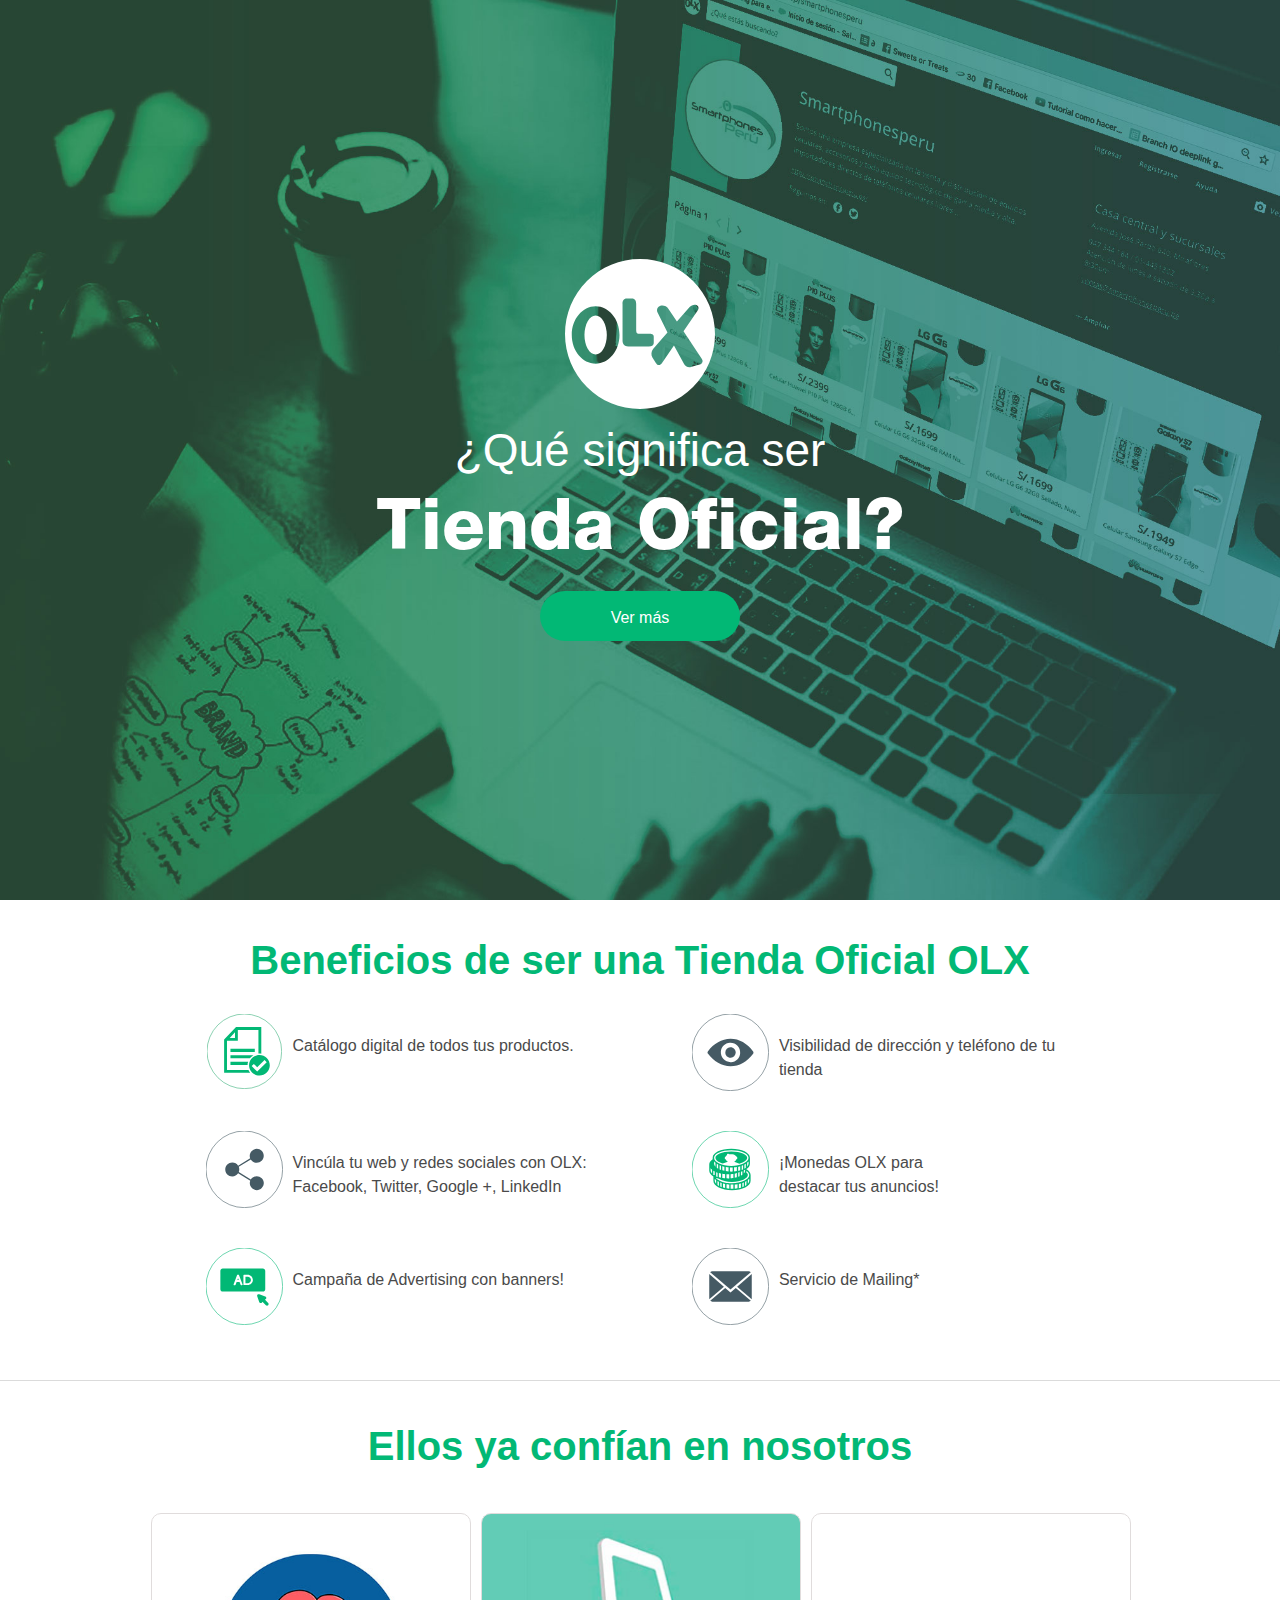
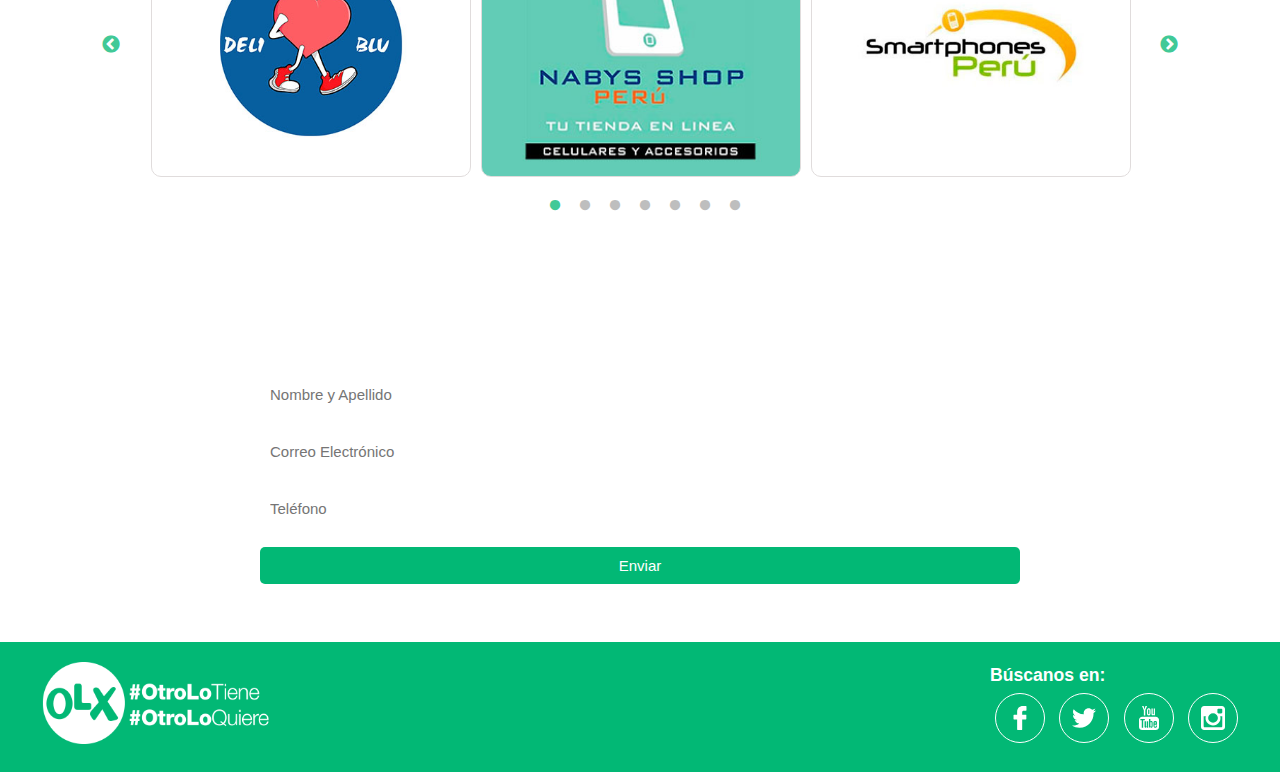
==== index.html @ 279e639b "agregando" ====
<!DOCTYPE html>
<html lang="es">

<head>
  <meta charset="UTF-8">
  <meta name="viewport" content="width=device-width, initial-scale=1.0">
  <meta http-equiv="X-UA-Compatible" content="ie=edge">
  <title>Tiendas Oficiales OLX</title>
  <link rel="stylesheet" href="css/bulma.css">
  <link rel="stylesheet" href="css/slick.css">
  <link rel="stylesheet" href="css/slick-theme.css">
  <link rel="stylesheet" href="css/estilos.css">
  <link rel="shortcut icon" href="img/logoOLX.png" type="image/x-icon" />


</head>

<body>

  <header class="hero is-fullheight vendelopormi ">
    <div class="hero-body">
      <div class="container">
        <div class="logovendelo-por-mi">
          <img src="img/logo-vendelo-por-mi.svg" width="350px" alt="">
        </div>
        <div class="texto-vendelo-por-mi">
          <h2>¿Qué significa ser </h2>
          <h1>Tienda Oficial?</h1>

          <br>
          <a href="#vender" id="venderauto">Ver más</a>
        </div>
      </div>
    </div>

  </header>

  <section class="comohacemos" id="vender">
    <h1>Beneficios de ser una Tienda Oficial OLX</h1>
    <br>
    <article class="contenedor-items">

      <div class="item-vendelo">
        <div class="imagen-item"></div>
        <p class="texto">Catálogo digital de todos tus productos.</p>
      </div>

      <div class="item-vendelo">
        <div class="imagen-item " style="background:url(img/eye.svg); background-position: right top;background-repeat: no-repeat;background-size: 53%;"></div>
        <p class="texto">Visibilidad de dirección y teléfono de tu tienda</p>
      </div>

      <div class="item-vendelo">
        <div class="imagen-item" style="background:url(img/share.svg); background-position: right top;background-repeat: no-repeat;background-size: 53%;"></div>
        <p class="texto">Vincúla tu web y redes sociales con OLX: Facebook, Twitter, Google +, LinkedIn</p>
      </div>

      <div class="item-vendelo">
        <div class="imagen-item" style="background:url(img/coins.svg); background-position: right top;background-repeat: no-repeat;background-size: 53%;"></div>
        <p class="texto">¡Monedas OLX para<br>destacar tus anuncios!</p>
      </div>

      <div class="item-vendelo" >
        <div class="imagen-item" style="background:url(img/click-ad.svg); background-position: right top;background-repeat: no-repeat;background-size: 53%;"></div>
        <p class="texto">Campaña de Advertising con banners!</p>
      </div>

      <div class="item-vendelo">
        <div class="imagen-item " style="background:url(img/close-envelope.svg); background-position: right top;background-repeat: no-repeat;background-size: 53%;"></div>
        <p class="texto">Servicio de Mailing*</p>
      </div>


    </article>
  </section>




<hr>

  <section class="comohacemos" id="hacemos">
    <h1>Ellos ya confían en nosotros</h1>
    <br>
    <article class="contenedor-items">
      <div class="slider-logos columns">
        



        <div class="slide-logo column is-4 Deliblu">
          <div class="mascara">
            <div class="contenedor-mascara">
              <h2 class="titulo">Deliblu</h2>
              <p class="contenido">Bazar de productos tecnológicos y smartphones gama media y alta libres de fábrica en todas las marcas con garantía
                incluida y accesorios originales y de alta calidad.</p>
              <a href="https://www.olx.com.pe/shop/deliblu">Ver micrositio</a>
            </div>
          </div>

        </div>

        <div class="slide-logo column is-4 Nabys">
          <div class="mascara">
            <div class="contenedor-mascara">

              <h2 class="titulo">Nabys</h2>
              <p class="contenido">Empresa dedicada a la venta de celulares y accesorios. Tenemos las mejores marcas originales y al mejor precio
                del mercado. Llámanos y haz tu reserva ¡ya!</p>
              <a href="https://www.olx.com.pe/shop/nabysshopperu">Ver micrositio</a>
            </div>
          </div>

        </div>


         <div class="slide-logo column is-4 smartphonesperu">
          <div class="mascara">
            <div class="contenedor-mascara">
              <h2 class="titulo">Smartphones Perú</h2>
              <p class="contenido">Empresa dedicada a la venta, distribución y servicio técnico especializado en equipos celulares, accesorios y todo equipo tecnológico de gama media y alta.</p>
              <a href="https://www.olx.com.pe/shop/smartphonesperu">Ver micrositio</a>
            </div>
          </div>

        </div>
        

         <div class="slide-logo column is-4 Touchking">
          <div class="mascara">
            <div class="contenedor-mascara">

              <h2 class="titulo">Touchking</h2>
              <p class="contenido">Somos una empresa dedicada a la importación y venta de Smartphones y Accesorios de diferentes marcas.</p>
              <a href="https://lima-lima.olx.com.pe/shop/touchking">Ver micrositio</a>
            </div>
          </div>

        </div>


 <div class="slide-logo column is-4 Mayju">
          <div class="mascara">
            <div class="contenedor-mascara">

              <h2 class="titulo">Mayju</h2>
              <p class="contenido">Somos una empresa dedicada a la venta de equipos y accesorios, nuestro objetivo es ofrecer equipos libres. Somos una empresa solida, tenemos una larga lista de clientes que lo acreditan.</p>
              <a href="https://lima-lima.olx.com.pe/shop/mayjumoviles">Ver micrositio</a>
            </div>
          </div>

        </div>




        <div class="slide-logo column is-4 DaStore">
          <div class="mascara">
            <div class="contenedor-mascara">

              <h2 class="titulo">Da Store</h2>
              <p class="contenido">Empresa peruana dedicada a la venta de fundas y accesorios para celulares de gama alta, con excelentes diseños
                y de las mejores marcas.</p>
              <a href="">Ver micrositio</a>
            </div>
          </div>

        </div>


        <div class="slide-logo column is-4 Cahema">
          <div class="mascara">
            <div class="contenedor-mascara">
              <h2 class="titulo">Grupo Cahema</h2>
              <p class="contenido">Empresa distribuidora de herramientas eléctricas de las marcas Bosch, Dewalt, Makita, Skil, Dremel, Stanley,
                Black and Decker y Karcher.</p>
              <a href="https://lima-lima.olx.com.pe/shop/tiendacahema">Ver micrositio</a>
            </div>
          </div>

        </div>

        <div class="slide-logo column is-4 DX">
          <div class="mascara">
            <div class="contenedor-mascara">
              <h2 class="titulo">DX Perú</h2>
              <p class="contenido">Tienda online que ofrece celulares libres de importación de las mejores marcas, tablets y accesorios originales.</p>
              <a href="https://lima-lima.olx.com.pe/shop/dxperucelulares">Ver micrositio</a>
            </div>
          </div>

        </div>

        <div class="slide-logo column is-4 Servitec">
          <div class="mascara">
            <div class="contenedor-mascara">
              <h2 class="titulo">Servitec Perú Ventas</h2>
              <p class="contenido">Empresa dedicada a la venta y distribución de equipos Seminuevos de EEUU: PC, Monitores, Laptops y All In One
                con garantía.</p>
              <a href="https://lima-lima.olx.com.pe/shop/SERVITECPERUVENTA">Ver micrositio</a>
            </div>
          </div>

        </div>

        <div class="slide-logo column is-4 Celulares">
          <div class="mascara">
            <div class="contenedor-mascara">
              <h2 class="titulo">Celulares USA</h2>
              <p class="contenido">Empresa especializada en la venta y distribución de equipos celulares libres de fábrica de alta demanda en
                el mercado.</p>
              <a href="https://lima-lima.olx.com.pe/shop/teoboris30">Ver micrositio</a>
            </div>
          </div>

        </div>

        <div class="slide-logo column is-4 Karluc">
          <div class="mascara">
            <div class="contenedor-mascara">
              <h2 class="titulo">Karluc Service</h2>
              <p class="contenido">Empresa seria dedicada a la reparación y mantenimiento de electrodomésticos, brindando la mejor calidad de
                servicio integral.</p>
              <a href="https://lima-lima.olx.com.pe/shop/lcoronadoalvarado">Ver micrositio</a>
            </div>
          </div>

        </div>

        <div class="slide-logo column is-4 Mobile">
          <div class="mascara">
            <div class="contenedor-mascara">
              <h2 class="titulo">Mobile Sac</h2>
              <p class="contenido">Tienda especializada en la venta de equipos celulares de diversas marcas: Apple, Samsung, Motorola, Xiaomi,
                Huawei, entre otros.</p>
              <a href="https://lima-lima.olx.com.pe/shop/MobilSac">Ver micrositio</a>
            </div>
          </div>

        </div>

        <div class="slide-logo column is-4 Claro">
          <div class="mascara">
            <div class="contenedor-mascara">
              <h2 class="titulo">Claro Promociones</h2>
              <p class="contenido">Tienda dedicada a brindar asesoría personalizada en la adquisición de servicio móvil CLARO con un mejor y efectivo
                servicio, y con total garantía.</p>
              <a href="https://lima-lima.olx.com.pe/shop/claropromociones">Ver micrositio</a>
            </div>
          </div>

        </div>

        <div class="slide-logo column is-4 OWL">
          <div class="mascara">
            <div class="contenedor-mascara">
              <h2 class="titulo">OWL Store</h2>
              <p class="contenido">Tienda especializada en brindar celulares de gama alta, gama media, smart watch, Case, nuevos con garantia.</p>
              <a href="https://ciudadcusco.olx.com.pe/shop/OwlStore">Ver micrositio</a>
            </div>
          </div>

        </div>


        <div class="slide-logo column is-4 Nikkei">
          <div class="mascara">
            <div class="contenedor-mascara">
              <h2 class="titulo">Nikkei Shop</h2>
              <p class="contenido">Nikkei Shop ofrece variedad de regalos para las personas que desean entregar buenos deseos.</p>
              <a href="https://lima-lima.olx.com.pe/shop/hidehiga">Ver micrositio</a>
            </div>
          </div>

        </div>


        <div class="slide-logo column is-4 CompuOfertas">
          <div class="mascara">
            <div class="contenedor-mascara">
              <h2 class="titulo">CompuOfertas Perú</h2>
              <p class="contenido">Empresa con mayor distribución de partes y suministros de equipos de cómputo en Lima y provincias.</p>
              <a href="https://lima-lima.olx.com.pe/shop/compuofertasperu">Ver micrositio</a>
            </div>
          </div>

        </div>


        <div class="slide-logo column is-4 LaTienda">
          <div class="mascara">
            <div class="contenedor-mascara">
              <h2 class="titulo">LaTienda.pe</h2>
              <p class="contenido">Somos una empresa que comercializamos equipos celulares de las principales marcas como Samsung, Huawei, Motorola
                y LG a los mejores precios.</p>
              <a href="https://lima-lima.olx.com.pe/shop/latiendape">Ver micrositio</a>
            </div>
          </div>

        </div>



        <div class="slide-logo column is-4 Duvalmark">
          <div class="mascara">
            <div class="contenedor-mascara">
              <h2 class="titulo">Duvalmark</h2>
              <p class="contenido">Tienda OnLine dedicados a la Venta de productos tecnológicos como: Tv Ultra HD, 4K, Curvo, Super UHD, racks,
                tablets, Blue Ray y accesorios.</p>
              <a href="https://ciudadarequipa.olx.com.pe/shop/duvalmark">Ver micrositio</a>
            </div>
          </div>

        </div>




        <div class="slide-logo column is-4 Cubera">
          <div class="mascara">
            <div class="contenedor-mascara">
              <h2 class="titulo">La Tienda Cubera</h2>
              <p class="contenido">Somos un equipo de trabajo especializado en cubos mágicos. Ofrecemos productos de sano entretenimiento para
                jóvenes, niños y adultos.</p>
              <a href="https://lima-lima.olx.com.pe/shop/latiendacubera">Ver micrositio</a>
            </div>
          </div>

        </div>

        <div class="slide-logo column is-4 ninet">
          <div class="mascara">
            <div class="contenedor-mascara">
              <h2 class="titulo">Ninet Vilchez</h2>
              <p class="contenido">Empresa dedicada a la venta de productos multicategoría, desde juguetes hasta stickers, de ropa a libros.</p>
              <a href="https://lima-lima.olx.com.pe/shop/NinetVilchez">Ver micrositio</a>
            </div>
          </div>

        </div>


        <div class="slide-logo column is-4 jared">
          <div class="mascara">
            <div class="contenedor-mascara">
              <h2 class="titulo">Jared</h2>
              <p class="contenido">Tienda dedicada a la venta de Electrodomésticos, Audio-Vídeo y Cómputo con envíos a todo el Perú, delivery
                en Lima, y con posibilidad de recojo presencial.</p>
              <a href="https://www.olx.com.pe/shop/electrodomesticosjared">Ver micrositio</a>
            </div>
          </div>
        </div>



      </div>



    </article>
  </section>


  <section class="formulario-tiendaoficial">
    <h1>¿Quieres ser una Tienda Oficial?</h1>
    <p>Déjanos tus datos y nos pondremos en contacto contigo</p>
      <iframe name="hidden_iframe" id="hidden_iframe" style="display:none;" onload="if(submitted) {window.location='gracias.html';}"></iframe>
      <form class="tienda-subs" action="https://docs.google.com/forms/d/e/1FAIpQLSf_vtABF5Qgp-N_7PwGCrC4tGD3THALgOIfQ1XDPTIVQpujQg/formResponse" method="post" target="hidden_iframe" onsubmit="submitted=true;">
       <input type="text" class="campos"  name="entry.1971786488" placeholder="Nombre y Apellido" required>
       <input type="text" class="campos" name="entry.1432996918"  placeholder="Correo Electrónico"  required>
       <input type="number" class="campos"  name="entry.818805074"  placeholder="Teléfono" required>
       <input type="submit" value="Enviar">
     </form>
  </section>





  <footer class="footer-sifm ">
    <div class="logo-olx"></div>
    <div class="redes-sociales">
      <div class="redes-sifm">
        <h3>Búscanos en:</h3>

        <ul class="socials">
          <li style="background:url(img/facebook.svg); background-size:50%; background-position:center; background-repeat:no-repeat;">
            <a href="https://www.facebook.com/OLXperu/" target="_blank" style="width:100%; height:100%; display:block;"></a>
          </li>
          <li style="background:url(img/twitter.svg); background-size:50%; background-position:center; background-repeat:no-repeat;">
            <a href="https://twitter.com/OLXPeru" target="_blank" style="width:100%; height:100%; display:block;"></a>
          </li>
          <li style="background:url(img/youtube.svg); background-size:50%; background-position:center; background-repeat:no-repeat;">
            <a href="https://www.youtube.com/user/OLXPeru" target="_blank" style="width:100%; height:100%; display:block;"></a>
          </li>
          <li style="background:url(img/instagram.svg); background-size:50%; background-position:center; background-repeat:no-repeat;">
            <a href="https://www.instagram.com/OLXperu/" target="_blank" style="width:100%; height:100%; display:block;"></a>
          </li>
        </ul>
      </div>
    </div>
  </footer>
  <script src="https://ajax.googleapis.com/ajax/libs/jquery/3.2.1/jquery.min.js"></script>
  <script src="js/slick.min.js"></script>

  <script type="text/javascript" src="js/scripts.js"></script>

  <script>
    (function (i, s, o, g, r, a, m) {
      i['GoogleAnalyticsObject'] = r; i[r] = i[r] || function () {
        (i[r].q = i[r].q || []).push(arguments)
      }, i[r].l = 1 * new Date(); a = s.createElement(o),
        m = s.getElementsByTagName(o)[0]; a.async = 1; a.src = g; m.parentNode.insertBefore(a, m)
    })(window, document, 'script', 'https://www.google-analytics.com/analytics.js', 'ga');

    ga('create', 'UA-88112833-3', 'auto');
    ga('send', 'pageview');
  </script>


</body>

</html>
---- css/estilos.css ----
* {
  margin: 0;
  padding: 0;
  box-sizing: border-box;
  font-family: 'Helvetica'; 
  outline: 0;}

@font-face {
  font-family: 'helveticablack';
  src: url("fonts/HelveticaNeueLTPro-Hv.eot");
  src: url("fonts/HelveticaNeueLTPro-Hv.eot?#iefix") format("embedded-opentype"), url("fonts/HelveticaNeueLTPro-Hv.woff2") format("woff2"), url("fonts/HelveticaNeueLTPro-Hv.woff") format("woff"), url("fonts/HelveticaNeueLTPro-Hv.svg#HelveticaNeueLTPro-Hv") format("svg");
  font-weight: normal;
  font-style: normal;
  font-stretch: normal;
  unicode-range: U+0-10FFFF; }
h1 {
  font-size: 40px;
  font-weight: bold;
  text-align: center;
  padding-top: 20px; }

a {
  display: block;
  max-width: 200px;
  height: 50px;
  padding: 15px;
  background-color: transparent;
  color: white;
  border-radius: 40px;
  text-align: center;
  margin: 0 auto;
  outline: 0;
  }

.formulario-tiendaoficial{
  width: 100%; height: 400px;
  background: url(http://landing.olx.com/-peru/Vendelo-Por-Mi/img/fondo-form.jpg);
  padding: 10px;
  text-align: center;
  color:  white;
  background-position: center -50px;
  -webkit-background-size: cover;
  background-size: cover;
}
.formulario-tiendaoficial form{
  width: 100%;
  max-width: 760px;
  margin:10px auto;
  display: block;
  clear: both;
}

.formulario-tiendaoficial form input{
  width: 100%;
  border-radius: 5px;
  padding: 10px;
  margin: 10px auto;
  border: 0px;
  font-size:15px;
  overflow: hidden;
}
.formulario-tiendaoficial form input[type=submit]{
  background-color: #02b875;
  color: white;
}

  .slide-logo{
    background-color: #fffcfc;
    box-sizing: border-box;
    display: inline-block;
    width: 90%;
    position: relative;
    padding-bottom: 20px;
    border: 1px solid #e0dcdc;
    height: 100%;
    min-height: 264px;
    border-radius: 10px;
    overflow: hidden;
    margin: 5px;
    background-size: cover;
    background-position: center;
    background-repeat:no-repeat;
    }
    .slide-logo p{font-size: 0.9rem;}
.slider-logos{padding: 20px;}
    .jared{
      background-image:url(../img/logos/jared.jpg);
    }
    .Deliblu{
      background-image:url(../img/logos/deliblu.jpg);
    }
    .Nabys{
      background-image:url(../img/logos/nabys-shop.jpg);
    }

     .smartphonesperu{
      background-image:url(../img/logos/smartphones-peru.jpg);
    }
    .ninet{
      background-image:url(../img/logos/nik.jpg);
    }

    .Touchking{
      background-image:url(../img/logos/touchking.jpg);
    }

    .Mayju{
      background-image:url(../img/logos/mayju.jpg);
    }


    .DaStore{
      background-image:url(../img/logos/da-store.jpg);
    }
     .Cahema{
      background-image:url(../img/logos/cahema.jpg);
    }
    .DX{
      background-image:url(../img/logos/dvperu.jpg);
    }
    .Servitec{
      background-image:url(../img/logos/servitec.jpg);
    }
    .Celulares{
      background-image:url(../img/logos/celulares-usa.jpg);
    }
    .Karluc{
      background-image:url(../img/logos/karluc.jpg);
    }
    .Mobile{
      background-image:url(../img/logos/mobil-sac.jpg);
    }
    .Claro{
      background-image:url(../img/logos/claro-promociones.jpg);
    }
    .OWL{
      background-image:url(../img/logos/owl-store.jpg);
    }
    .Nikkei{
      background-image:url(../img/logos/nikkei.jpg);
    }
    .CompuOfertas{
      background-image:url(../img/logos/compuofertas.jpg);
    }
    .LaTienda{
      background-image:url(../img/logos/latienda.jpg);
    }
    .Duvalmark{
      background-image:url(../img/logos/duvalmark.jpg);
    }
    .Cubera{
      background-image:url(../img/logos/tienda-cubera.jpg);
    }

#venderauto {
  animation-duration: 2.0s;
  animation-name: flota;
  animation-iteration-count: infinite; 
background: #02b875;}

@keyframes flota {
  0% {
    transform: scale(1); }
  50% {
    transform: scale(1.05);
    box-shadow: 0 0 15px  #02b865; }
  100% {
    transform: scale(1); } }
.vendelopormi {
  text-align: center;
  background: url("../img/header-sifm.jpg");
  color: white;
  background-size: cover;
  }

.vendelopormi h1 {
  font-size: 70px;
  padding-top: 5px;
  font-family: 'helveticablack';
  line-height: 67px;
  margin-bottom: 10px; }

.vendelopormi h2 {
  font-size: 46px;
  }

.comohacemos {
  min-height: 390px;
  padding: 10px; 
  max-width: 1024px;
  margin: 0 auto;
}

.comohacemos h1 {
  color: #02b875; }

.comohacemos .texto {
  width: 70%;
  max-width: 350px;
  float: left;
  height: 100%;
  padding: 10px;
  max-height: 74px;
  margin-top: 10px;
  }

.contenedor-items {
  max-width: 1200px;
  width: 100%;
  margin: 0 auto;
  min-height: 300px;
  }

.contenedor-items .column {
  display: inline-block; }

.item-list {
  width: 48%;
  height: 120px;
  display: inline-block; }

.imagen-item {
  background: url(../img/item-1.svg);
  background-position: right top;
  background-repeat: no-repeat;
  background-size: 52%;
  width: 30%;
  max-width: 176px;
  height: 100%;
  float: left; }




.boton-form {
  background-color: #02b875;
  -webkit-transition: ease-in-out .3s;
  -o-transition: ease-in-out .3s;
  transition: ease-in-out .3s;
  color: white;
  font-size: 1rem !important;
  cursor: pointer; }

.boton-form:hover {
  box-shadow: 0px 0px 5px rgba(1, 1, 1, 0.53); }


.contenedor-mascara{
    min-height: 100px;
    width: 100%;
    display: flex;
    align-items: center;
    flex-direction: column;
    text-align: center;
    color: white;
    position: relative;
    padding-top: 6px;
}
.mascara {
    width: 100%;
    height: 100%;
    background-color: rgba(98,203,170,0.95);
    position: absolute;
    opacity: 0;
    top: 0;
    bottom: 0;
    left: 0;
    right: 0;
    padding: 29px;
    -webkit-transition: .3s ease-in-out all;
    -o-transition: .3s ease-in-out all;
    transition: .3s ease-in-out all;
    cursor: pointer;
    text-align: center;
    display: flex;
    align-items:  center;
    }

.mascara h2{font-size: 1.3rem; color: white; font-weight: bold;}
.mascara a {background-color: white;color: #02b875;border-radius: 10px;height: 43px;padding: 10px;margin-top: 8px;}

.mascara:hover {
    opacity: 1;
}
.footer-sifm {
  width: 100%;
  margin: 0 auto;
  min-height: 130px;
  background: #02b875;
  padding: 20px;
  filter: progid:DXImageTransform.Microsoft.gradient( startColorstr='#03acb2', endColorstr='#02b875',GradientType=0 ); /* IE6-9 */
  }

.logo-olx {
  width: 50%;
  float: left;
  height: 82px;
  background: url(../img/logo-olx.png);
  background-position: 20px;
  background-size: contain;
  background-repeat: no-repeat;
  }

.redes-sifm {
  float: right;
  width: 50%;
  height: 100%;
  max-width: 270px; }

.redes-sociales h3 {
  font-size: 1.1rem;
  font-weight: bold;
  color: #ffffff;
  }

.socials {
  width: 100%;
  height: 40px;
  }

.socials a {
  }

.socials li {
  display: inline-block;
  width: 50px;
  height: 50px;
  border-radius: 50%;
  background-color: #02b875;
  background: url(../img/twitter.svg);
  background-size: 50%;
  margin: 5px;
  border: 1px solid #ffffff;
  }

.item-vendelo {
  height: 110px;
  width: 48%;
  display: inline-block; }

.flecha-ver-mas {
  width: 60px;
  height: 28px;
  cursor: pointer;
  position: absolute;
  bottom: 30px;
  left: 0;
  right: 0;
  text-align: center;
  margin: 0 auto;
  background: transparent;
  background-image: url(../img/flecha-abajo.svg);
  background-size: contain;
  background-repeat: no-repeat; }

.flecha-ver-mas a {
  background: transparent; }





@media screen and (max-width: 414px) {

  .slick-dots{bottom: -31px;}
  .vendelopormi h1 {
    font-size: 1.85em;
    line-height: 1em; }

  .vendelopormi h2 {
    font-size: 1em; }

  .costo-sifm h1 {
    padding-top: 0px; }

  h1 {
    font-size: 1.6em; }

  .pregunta {
    min-height: 110px; }

  .pregunta h3 {
    font-size: 16px;
    width: 80%;
    padding-bottom: 30px; }

  .pregunta p {
    font-size: 13px;
    display: block; }

  .logo-olx {
    width: 90%;
    max-width: 280px;
    margin: 0 auto;
    height: 82px;
    float:  inherit;
    margin-bottom: 20px;
    }

  .redes-sociales {
    width: 100%;
    text-align: center;
    margin-bottom: 30px;
    min-height: 50px;
    height: 100%;
    }

  .redes-sifm {
    width: 100%;
    text-align: center;
    float: inherit;
    margin: 0 auto;
    margin-bottom: 30px;
    }

  .item-vendelo {
    height: 110px;
    width: 90%;
    display: inline-block;
    margin: 0 auto; } }


   
}
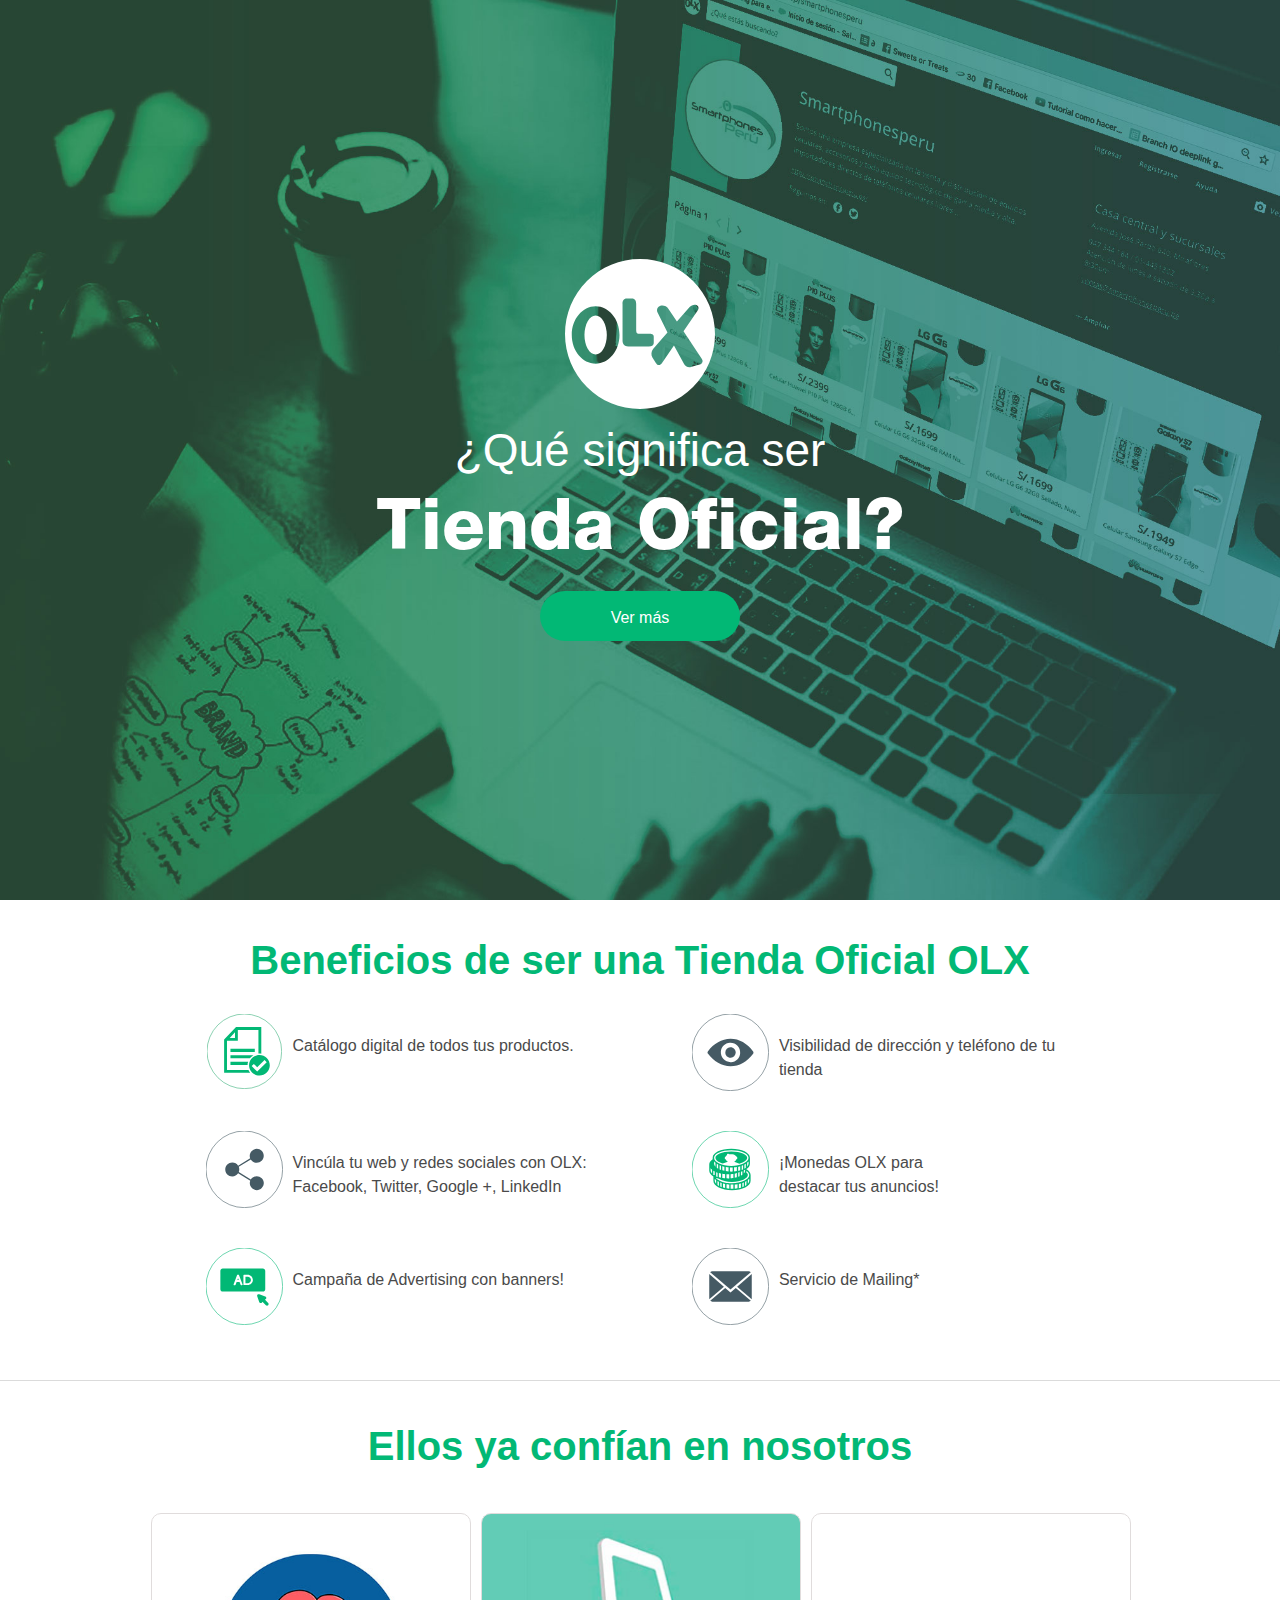
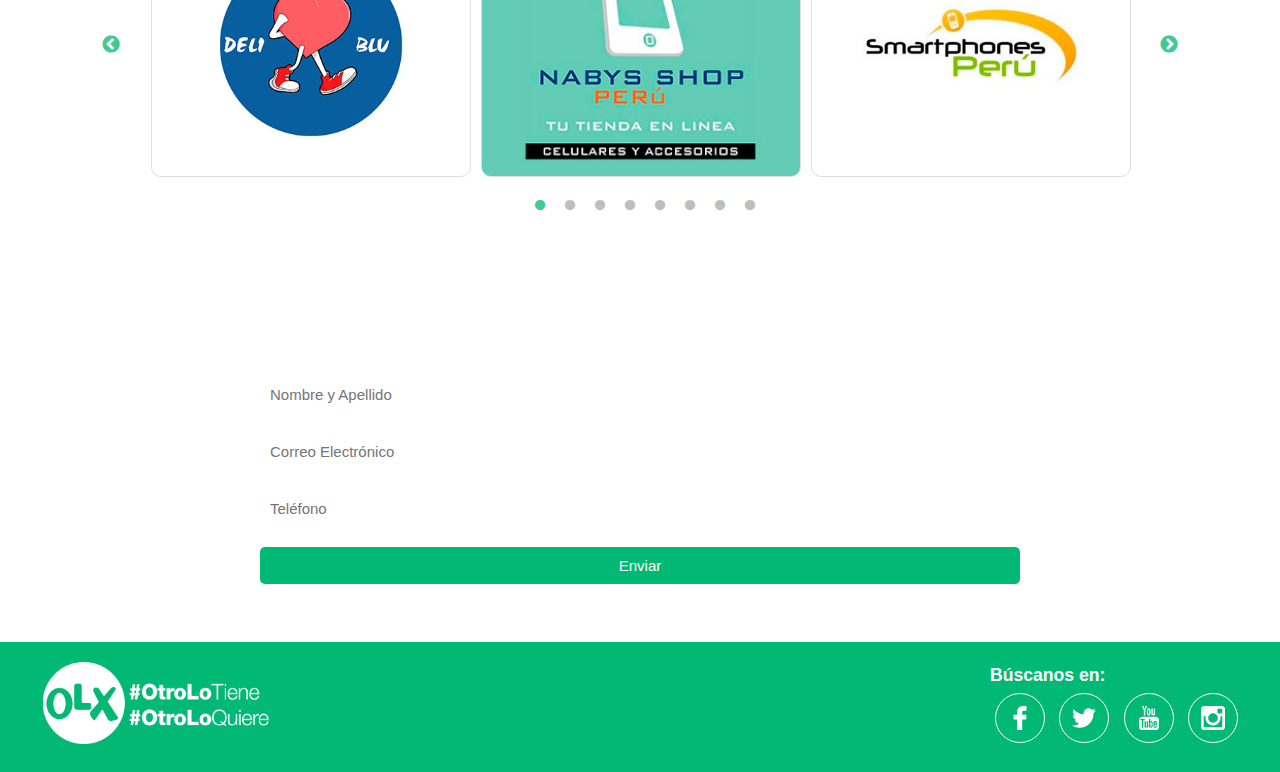
==== commit 8f9b2e5a: "cambios" ====
--- a/index.html
+++ b/index.html
@@ -151,6 +151,28 @@
 
         </div>
 
+  <div class="slide-logo column is-4 ademsis">
+          <div class="mascara">
+            <div class="contenedor-mascara">
+              <h2 class="titulo">Ademsis</h2>
+              <p class="contenido">Somos una empresa líder en el mercado de impresoras en formato ancho manteniendo nuestro liderazgo, como distribuidores oficiales de la marca HP.
+</p>
+              <a href="https://lima-lima.olx.com.pe/shop/ademsisplotter">Ver micrositio</a>
+            </div>
+          </div>
+        </div>
+
+
+          <div class="slide-logo column is-4 perushopping">
+          <div class="mascara">
+            <div class="contenedor-mascara">
+              <h2 class="titulo">Peru Shopping</h2>
+              <p class="contenido">Empresa dedicada a la venta de todo tipo de tecnología, desde cámaras hasta autoradios, laptops y accesorios.
+</p>
+              <a href="https://www.olx.com.pe/shop/perudeshopping">Ver micrositio</a>
+            </div>
+          </div>
+        </div>
 
 
 
@@ -351,6 +373,7 @@
           </div>
         </div>
 
+        
 
 
       </div>
--- a/css/estilos.css
+++ b/css/estilos.css
@@ -123,6 +123,15 @@
     }
     .Celulares{
       background-image:url(../img/logos/celulares-usa.jpg);
+    }
+
+    .ademsis{
+      background-image:url(../img/logos/ademsis.jpg);
+    }
+
+
+    .perushopping{
+      background-image:url(../img/logos/perushopping.jpg);
     }
     .Karluc{
       background-image:url(../img/logos/karluc.jpg);
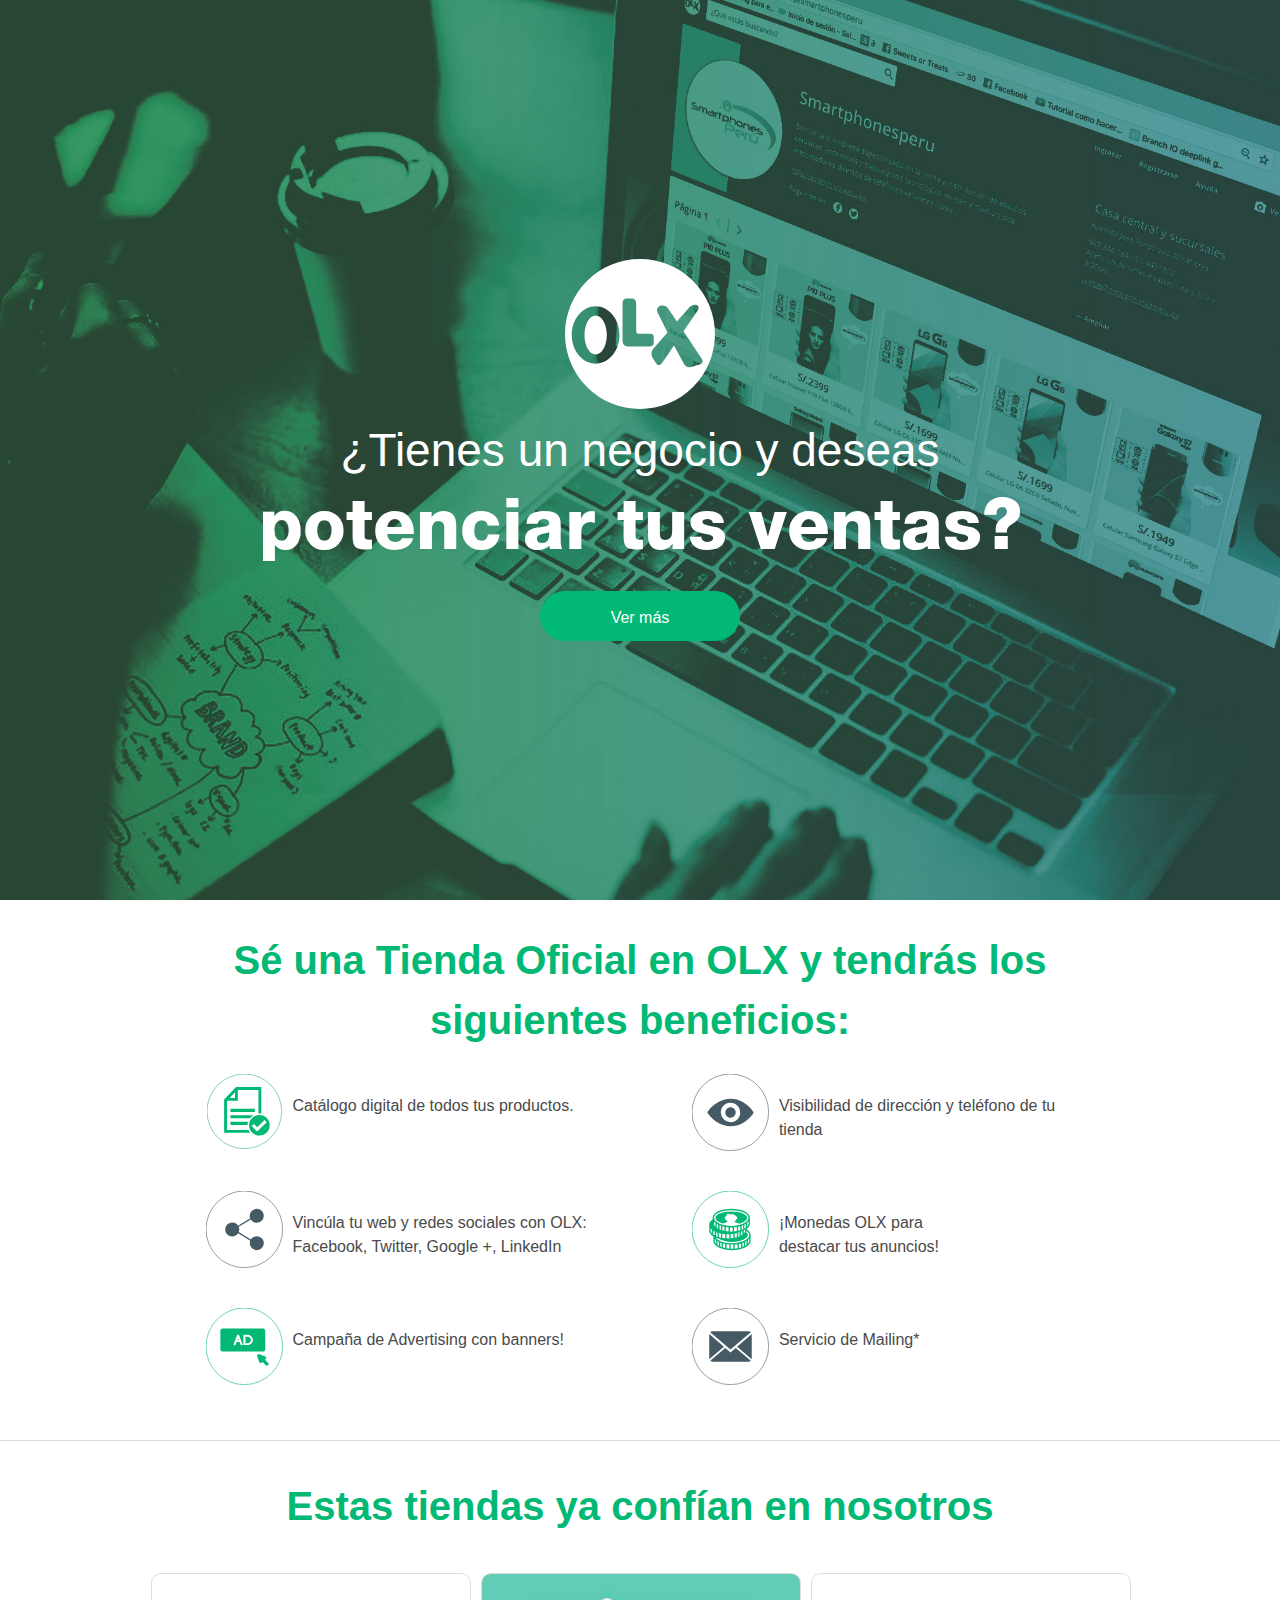
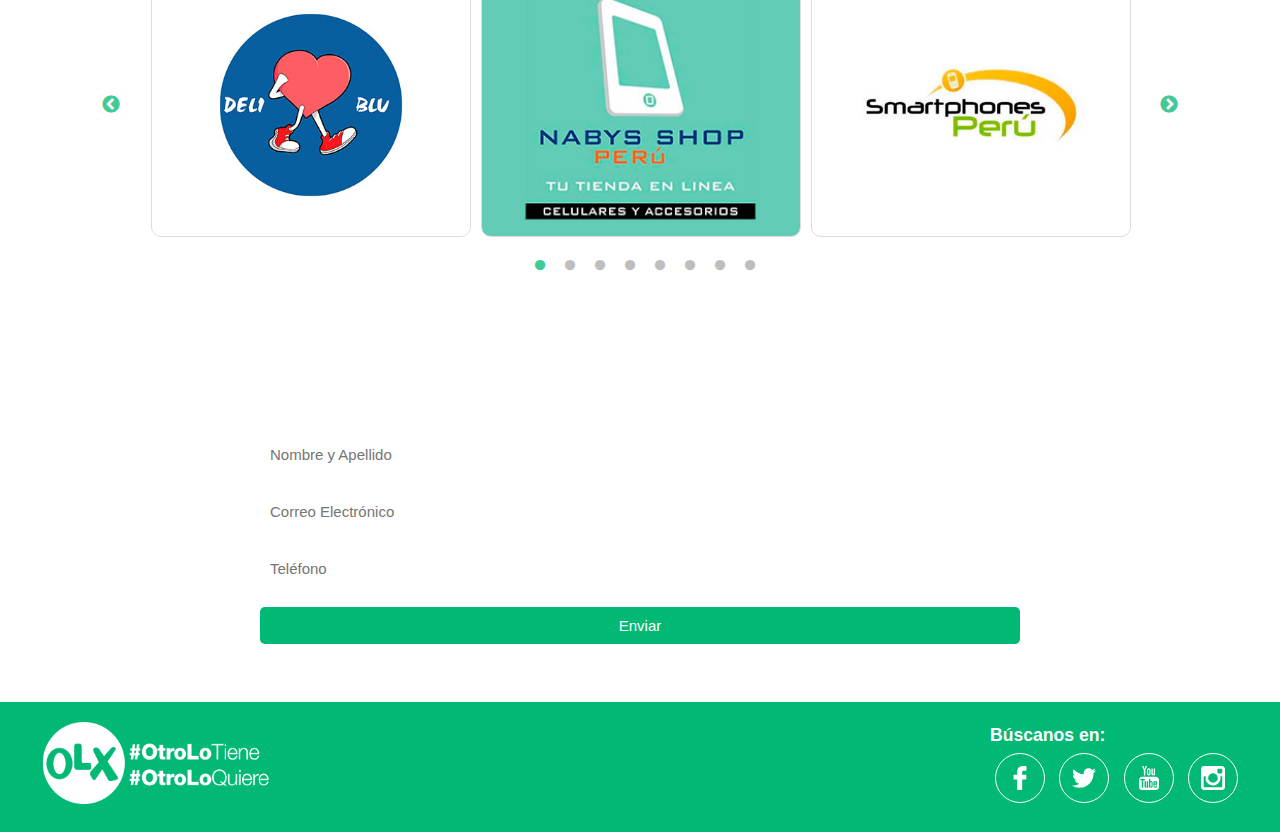
==== commit b2eff7ae: "tiendas" ====
--- a/index.html
+++ b/index.html
@@ -24,9 +24,9 @@
           <img src="img/logo-vendelo-por-mi.svg" width="350px" alt="">
         </div>
         <div class="texto-vendelo-por-mi">
-          <h2>¿Qué significa ser </h2>
-          <h1>Tienda Oficial?</h1>
-
+          <h2>¿Tienes un negocio y deseas </h2>
+          <h1>potenciar tus ventas?</h1>
+ 
           <br>
           <a href="#vender" id="venderauto">Ver más</a>
         </div>
@@ -36,7 +36,7 @@
   </header>
 
   <section class="comohacemos" id="vender">
-    <h1>Beneficios de ser una Tienda Oficial OLX</h1>
+    <h1>Sé una Tienda Oficial en OLX y tendrás los siguientes beneficios:</h1>
     <br>
     <article class="contenedor-items">
 
@@ -80,7 +80,7 @@
 <hr>
 
   <section class="comohacemos" id="hacemos">
-    <h1>Ellos ya confían en nosotros</h1>
+    <h1>Estas tiendas ya confían en nosotros</h1>
     <br>
     <article class="contenedor-items">
       <div class="slider-logos columns">
@@ -385,8 +385,8 @@
 
 
   <section class="formulario-tiendaoficial">
-    <h1>¿Quieres ser una Tienda Oficial?</h1>
-    <p>Déjanos tus datos y nos pondremos en contacto contigo</p>
+    <h1>Anímate y potencia tus ventas con OLX</h1>
+    <p> Déjanos tus datos y nos pondremos en contacto contigo</p>
       <iframe name="hidden_iframe" id="hidden_iframe" style="display:none;" onload="if(submitted) {window.location='gracias.html';}"></iframe>
       <form class="tienda-subs" action="https://docs.google.com/forms/d/e/1FAIpQLSf_vtABF5Qgp-N_7PwGCrC4tGD3THALgOIfQ1XDPTIVQpujQg/formResponse" method="post" target="hidden_iframe" onsubmit="submitted=true;">
        <input type="text" class="campos"  name="entry.1971786488" placeholder="Nombre y Apellido" required>
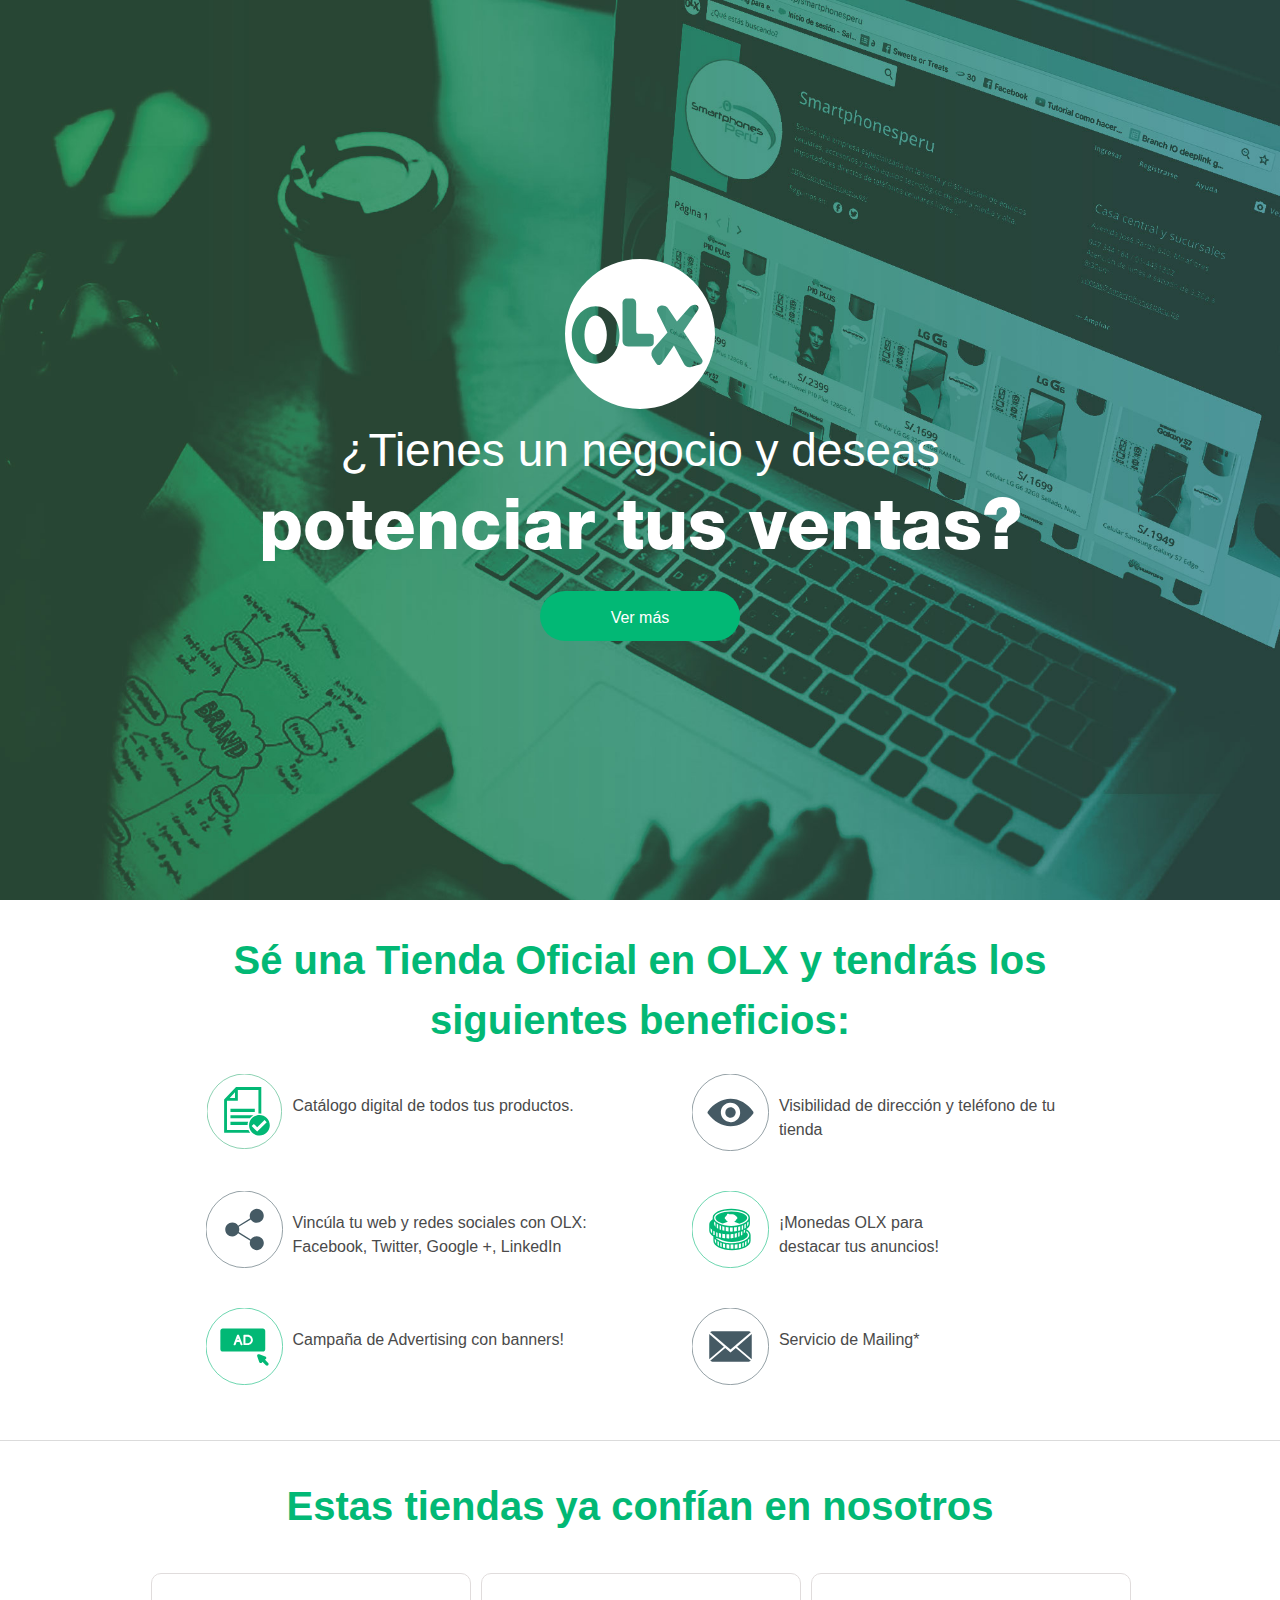
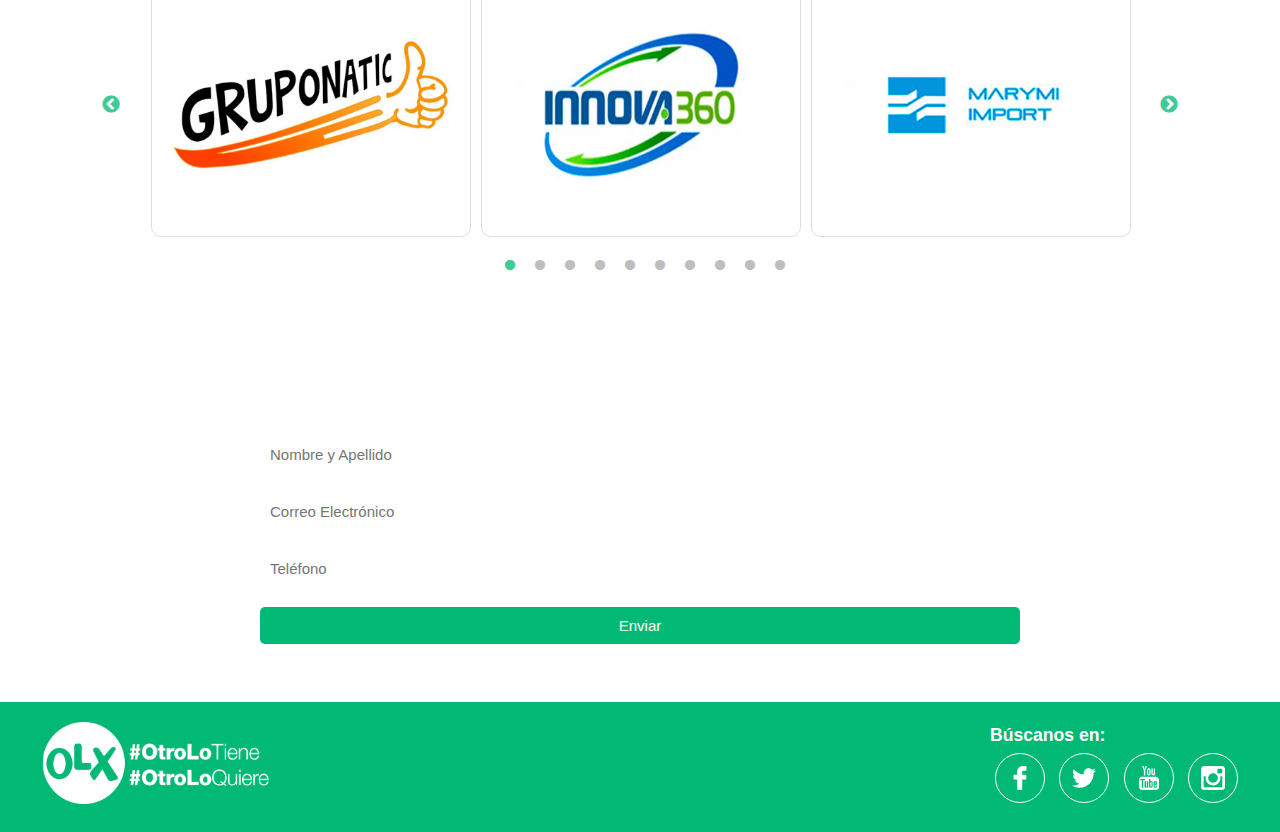
==== commit e6bb4a0b: "new" ====
--- a/index.html
+++ b/index.html
@@ -86,7 +86,69 @@
       <div class="slider-logos columns">
         
 
-
+        <div class="slide-logo column is-4 gruponatic">
+          <div class="mascara">
+            <div class="contenedor-mascara">
+              <h2 class="titulo">Gruponatic</h2>
+              <p class="contenido">Empresa que vende accesorios novedosos y útiles para autos, celulares, hogar, salud y belleza, accesorios para mascotas a un precios inmejorables.</p>
+              <a href="https://www.olx.com.pe/shop/gruponaticsanmiguel">Ver micrositio</a>
+            </div>
+          </div>
+
+        </div>
+
+
+        <div class="slide-logo column is-4 innova">
+          <div class="mascara">
+            <div class="contenedor-mascara">
+              <h2 class="titulo">Innova 360º Perú</h2>
+              <p class="contenido">Somos una Empresa Importadora y Exportadora de Maquinaria Gráfica Publicitaria - Representantes Directos de Fábrica.</p>
+              <a href="https://www.olx.com.pe/shop/innova360peru">Ver micrositio</a>
+            </div>
+          </div>
+
+        </div>
+
+        
+
+
+        <div class="slide-logo column is-4 marymi">
+          <div class="mascara">
+            <div class="contenedor-mascara">
+              <h2 class="titulo">Marymi Import</h2>
+              <p class="contenido">Somos una tienda de productos muticategoría de la mejor calidad, buen servicio y al mejor precio.</p>
+              <a href="https://lima-lima.olx.com.pe/shop/marymi">Ver micrositio</a>
+            </div>
+          </div>
+
+        </div>
+
+        <div class="slide-logo column is-4 smartphoneplace">
+          <div class="mascara">
+            <div class="contenedor-mascara">
+              <h2 class="titulo">Smartphones Place</h2>
+              <p class="contenido">Somos una empresa dedicada a la importación de smartphones, tablets, accesorios y todo tipo de productos tecnológicos de gama alta, siempre innovando con lo último en tecnología.</p>
+              <a href="https://lima-lima.olx.com.pe/shop/smartphonesplace">Ver micrositio</a>
+            </div>
+          </div>
+
+        </div>
+
+
+        <div class="slide-logo column is-4 triplesends">
+          <div class="mascara">
+            <div class="contenedor-mascara">
+              <h2 class="titulo">Triple Sends</h2>
+              <p class="contenido">Empresa dedicada al servicio de importación de USA a Lima, y venta de equipos celulares y accesorios de cómputo.</p>
+              <a href="https://lima-lima.olx.com.pe/shop/triplesends">Ver micrositio</a>
+            </div>
+          </div>
+
+        </div>
+
+
+
+   
 
         <div class="slide-logo column is-4 Deliblu">
           <div class="mascara">
--- a/css/estilos.css
+++ b/css/estilos.css
@@ -88,6 +88,29 @@
     }
     .Deliblu{
       background-image:url(../img/logos/deliblu.jpg);
+    }
+    .innova{
+      background-image:url(../img/logos/innova.jpg);
+    }
+    .marymi{
+      background-image:url(../img/logos/marymi.jpg);
+    }
+
+    .smartphoneplace{
+      background-image:url(../img/logos/smartphoneplace.jpg);
+
+    }
+
+    .triplesends{
+      background-image:url(../img/logos/triplesends.jpg);
+
+    }
+
+    
+
+    
+    .gruponatic{
+      background-image:url(../img/logos/gruponatic.jpg);
     }
     .Nabys{
       background-image:url(../img/logos/nabys-shop.jpg);
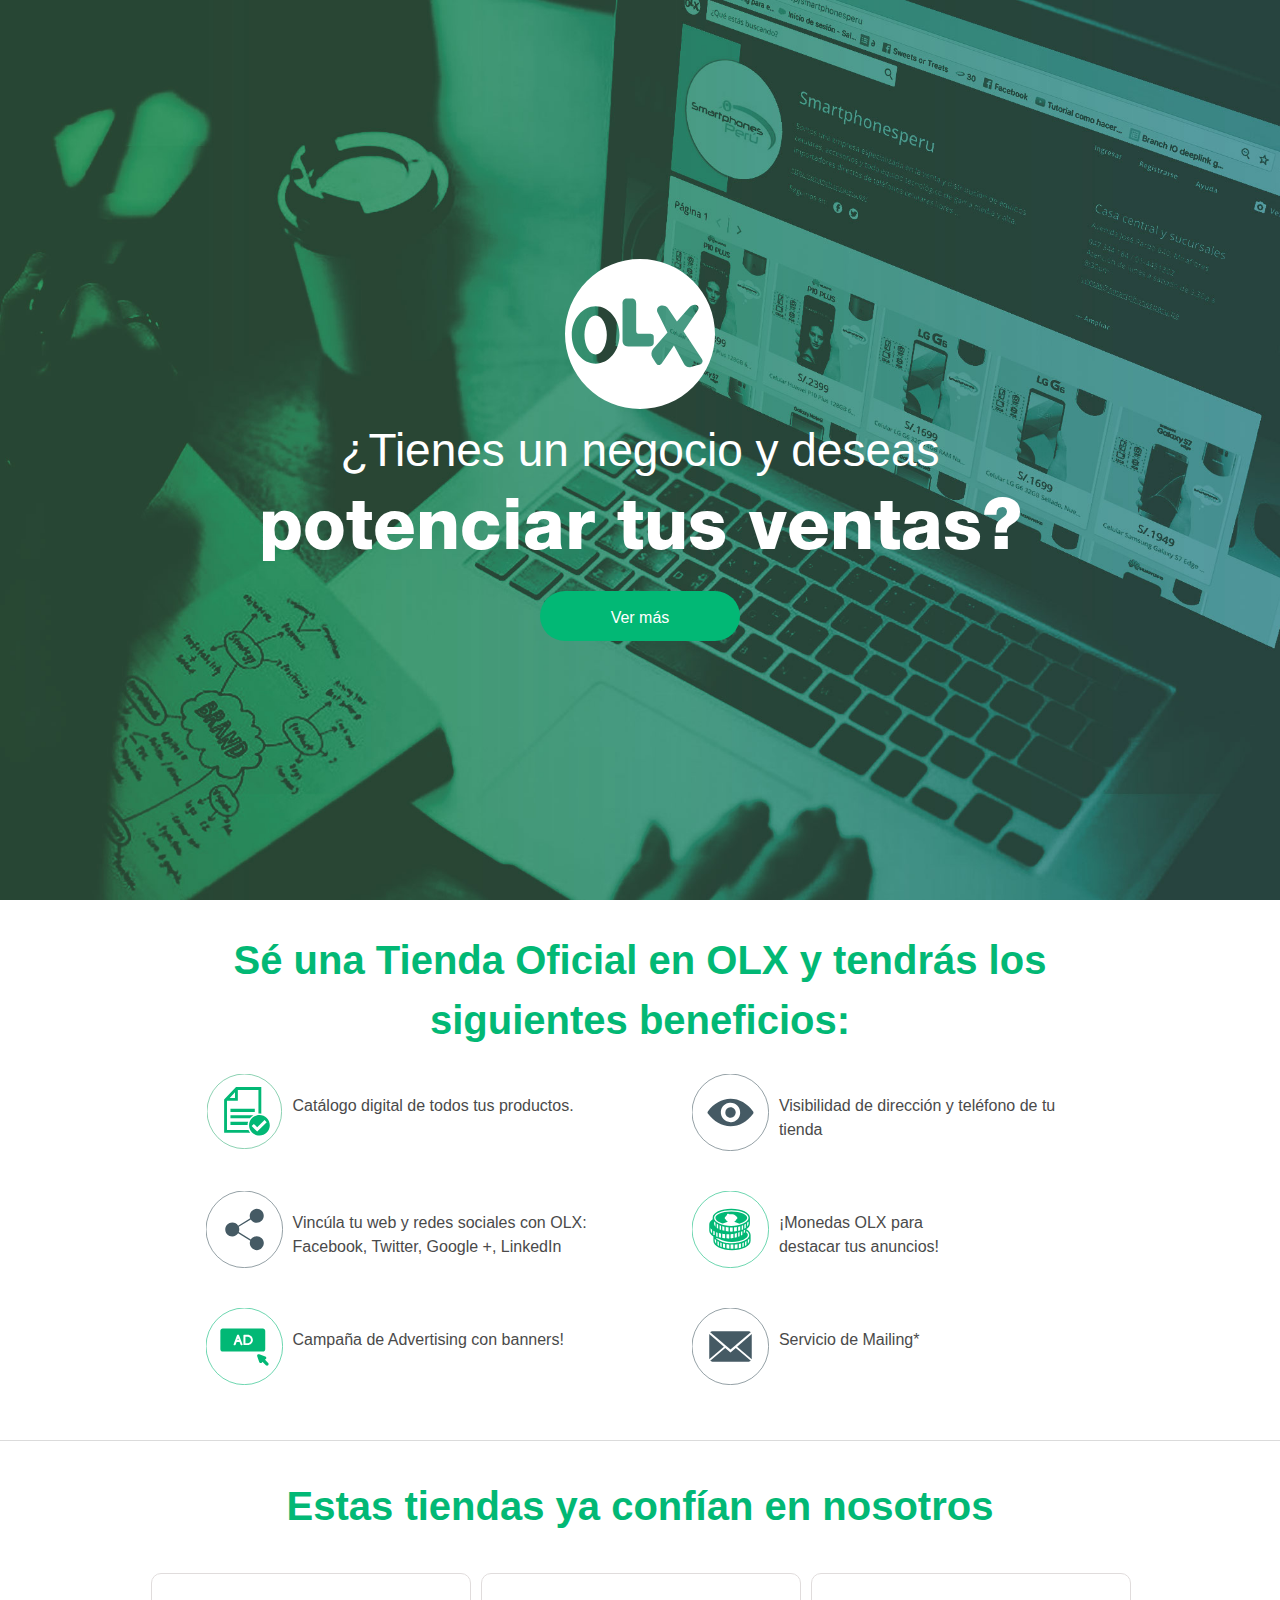
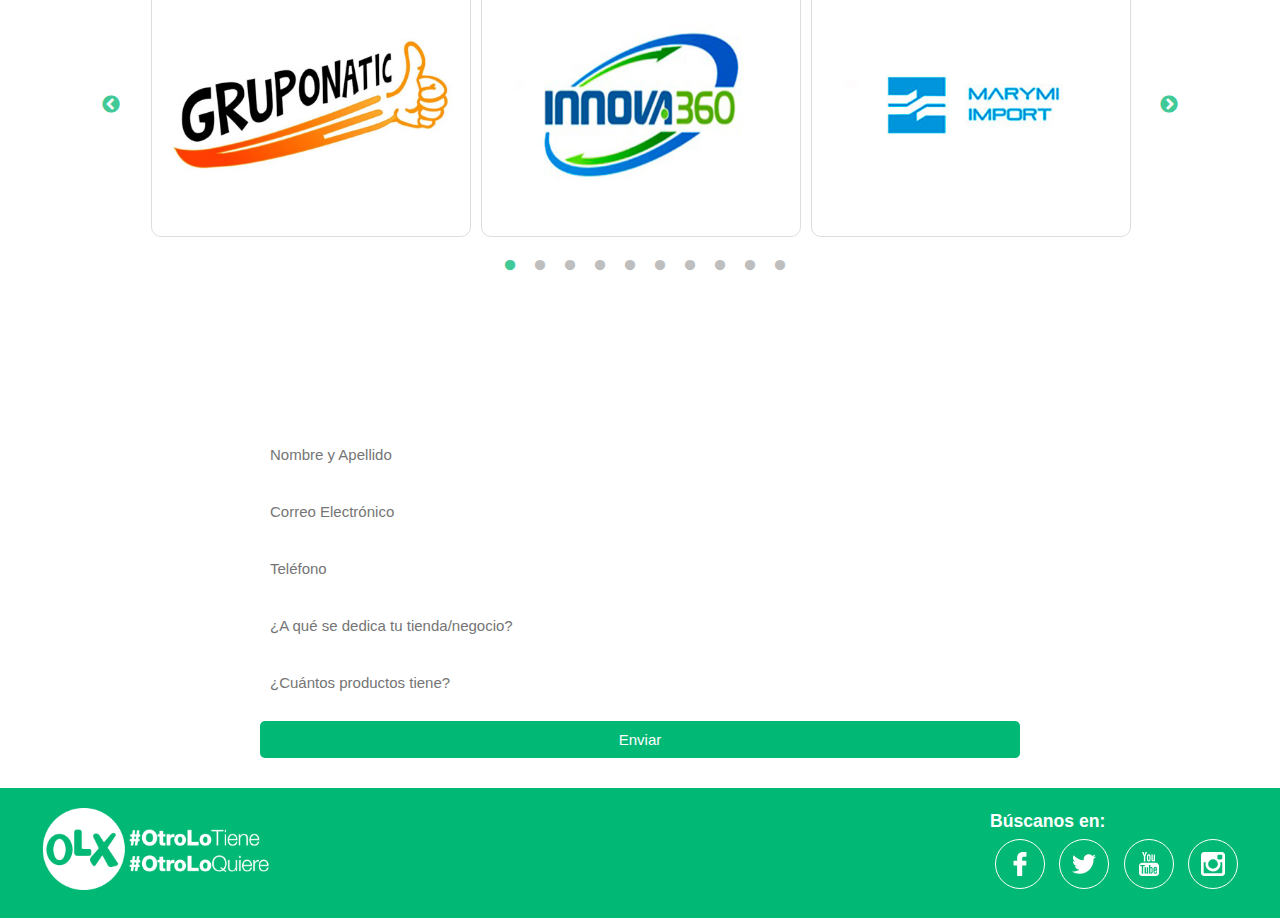
==== commit 7635f043: "hola" ====
--- a/index.html
+++ b/index.html
@@ -454,6 +454,8 @@
        <input type="text" class="campos"  name="entry.1971786488" placeholder="Nombre y Apellido" required>
        <input type="text" class="campos" name="entry.1432996918"  placeholder="Correo Electrónico"  required>
        <input type="number" class="campos"  name="entry.818805074"  placeholder="Teléfono" required>
+        <input type="text" class="campos"  name="entry.1315600595"  placeholder="¿A qué se dedica tu tienda/negocio?" required>
+         <input type="number" class="campos"  name="entry.387498533"  placeholder="¿Cuántos productos tiene?" required>
        <input type="submit" value="Enviar">
      </form>
   </section>
--- a/css/estilos.css
+++ b/css/estilos.css
@@ -33,7 +33,8 @@
   }
 
 .formulario-tiendaoficial{
-  width: 100%; height: 400px;
+  width: 100%;
+  min-height: 400px;
   background: url(http://landing.olx.com/-peru/Vendelo-Por-Mi/img/fondo-form.jpg);
   padding: 10px;
   text-align: center;
